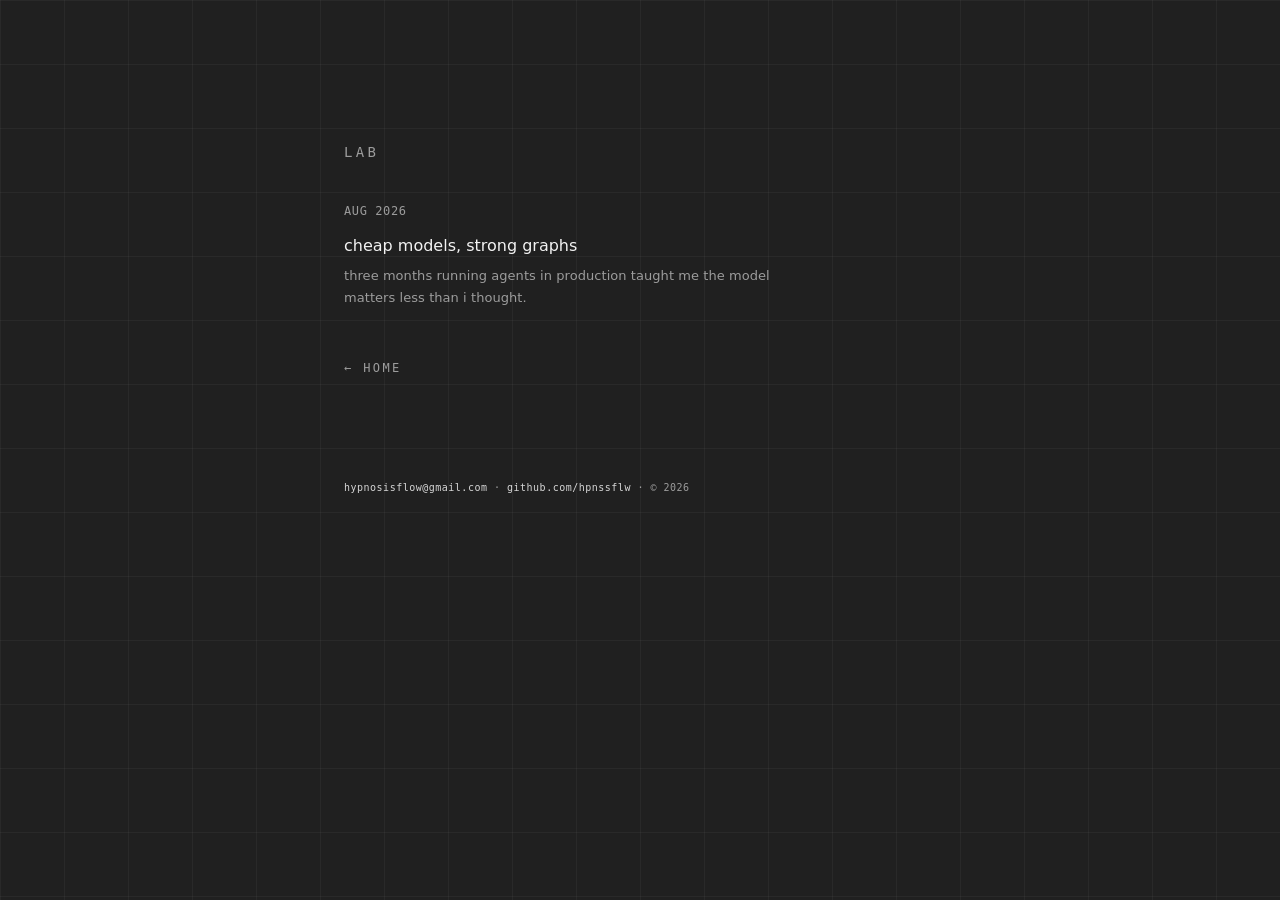
==== lab/index.html @ 03c50a2d "init: agentic project bootstrap Snapshot of the existing static landing page + LAB blog (hero, feed," ====
<!DOCTYPE html>
<html lang="en">
<head>
  <meta charset="utf-8">
  <meta name="viewport" content="width=device-width, initial-scale=1">
  <title>LAB — Artem Polozov</title>
  <meta name="description" content="Notes from running things in production.">
  <meta name="color-scheme" content="dark">
  <link rel="stylesheet" href="../styles.css">
</head>
<body class="subpage">

  <section id="lab" class="standalone">
    <div class="wrap">
      <p class="section-label">LAB</p>
      <ul class="feed">
        <li>
          <a href="cheap-models-strong-graphs.html">
            <span class="mono date">AUG 2026</span>
            <span class="title">Cheap Models, Strong Graphs</span>
            <span class="excerpt">Three months running agents in production taught me the model matters less than I thought.</span>
          </a>
        </li>
        <!-- следующие посты добавляются сюда же, тем же паттерном -->
      </ul>
      <a href="../" class="all-posts">← Home</a>
    </div>
  </section>

  <footer>
    <div class="wrap">
      <p class="mono">
        <a href="mailto:hypnosisflow@gmail.com">hypnosisflow@gmail.com</a>
        ·
        <a href="https://github.com/hpnssflw">github.com/hpnssflw</a>
        ·
        © 2026
      </p>
    </div>
  </footer>

</body>
</html>
---- styles.css ----
/* ---------------------------------------------------------------
   Digital Craftsman — Artem Polozov
   Design tokens + layout. No framework, no build step.

   Case system — every string is either UPPERCASE or lowercase, never
   Title Case or Sentence case:
     UPPERCASE  → meta and system chrome: labels, dates, navigation
     lowercase  → content: name, prose, post titles, excerpts
   The transform is presentational only. Markup keeps correct capitals
   so titles, alt text and copied text stay properly cased.
   --------------------------------------------------------------- */

:root {
  --bg: #202020;
  --text: #d6d6d6;
  --text-strong: #f2f2f2;
  --muted: #9c9c9c;

  --font-sans: "Inter", -apple-system, BlinkMacSystemFont, "Helvetica Neue",
    "Segoe UI", system-ui, sans-serif;
  --font-mono: "JetBrains Mono", "IBM Plex Mono", ui-monospace,
    SFMono-Regular, "SF Mono", Menlo, Consolas, monospace;

  /* Thin end of the system stack: Segoe UI Light / Helvetica Neue Light.
     200 degrades to the nearest available weight where Thin is absent.
     Reserved for the hero h1 only — everything else reads better at
     normal weight, especially the small mono meta text. */
  --w-thin: 200;
  --w-light: 300;
  --w-normal: 400;

  /* One scale, used everywhere below instead of ad hoc rem/px values.
     Content text sits under 13px throughout (10 · 12); display type —
     the post headline — keeps the larger steps so it still reads as a
     headline. The hero has its own smaller pair below: it sits above
     the fold on every page, so it doesn't need post-headline size to
     carry weight. */
  --fs-2xs: 0.625rem; /* 10 — mono meta: labels, dates, back links */
  --fs-xs: 0.75rem;   /* 12 — role, contact, feed title/excerpt, body copy */
  --fs-md: 1.25rem;   /* 20 — post subtitle */
  --fs-lg: 1.5rem;    /* 24 — post h1 */

  --fs-hero-lead: 0.875rem; /* 14 — hero lead paragraph */
  --fs-hero-name: 2.5rem;   /* 40 — hero h1 on desktop */
  --fs-hero-name-sm: 1.75rem; /* 28 — hero h1 on mobile */

  --measure: 640px;       /* reading column: lab index, post pages */
  --measure-wide: 1040px; /* home page: the 2x hero needs the room */
  --gutter: 24px;
}

* {
  box-sizing: border-box;
}

html {
  font-size: 16px;
  -webkit-text-size-adjust: 100%;
}

body {
  margin: 0;
  background-color: var(--bg);
  background-image: url("assets/grid-texture.svg");
  background-repeat: repeat;
  background-attachment: fixed;
  color: var(--text);
  font-family: var(--font-sans);
  font-size: var(--fs-xs);
  line-height: 1.75;
  font-weight: var(--w-normal);
  letter-spacing: 0.005em;
  -webkit-font-smoothing: antialiased;
  text-rendering: optimizeLegibility;
}

/* Pages inside /lab/ resolve the texture one level up. */
body.subpage {
  background-image: url("../assets/grid-texture.svg");
}

/* --- Shared primitives ---------------------------------------- */

.wrap {
  max-width: var(--measure);
  margin: 0 auto;
  padding: 0 var(--gutter);
}

/* The home page widens every section together — hero, feed and footer — so
   they keep a common left edge. Inner blocks stay constrained by their own
   max-width, so line length never follows the container. */
body.home .wrap {
  max-width: var(--measure-wide);
}

.mono {
  font-family: var(--font-mono);
  font-size: var(--fs-2xs);
  font-weight: var(--w-normal);
  letter-spacing: 0.05em;
}

a {
  color: inherit;
  text-decoration: none;
  transition: color 0.25s ease, outline-color 0.25s ease;
}

a:hover,
a:focus-visible {
  text-decoration: underline;
  text-underline-offset: 0.3em;
  text-decoration-thickness: 1px;
}

a:focus-visible {
  outline: 1px solid var(--muted);
  outline-offset: 4px;
}

/* UPPERCASE — meta: labels, dates, navigation */

.section-label,
#hero .role,
#hero h1,
.feed .date,
.post .date,
.all-posts,
.post .back {
  text-transform: uppercase;
}

.section-label {
  font-family: var(--font-mono);
  font-size: 0.875rem; /* 14 */
  font-weight: var(--w-normal);
  letter-spacing: 0.24em;
  color: var(--muted);
  margin: 0 0 36px;
}

/* lowercase — content: prose, titles, excerpts */

#hero .hero-text,
.feed .title,
.feed .excerpt,
.post h1,
.post .subtitle,
.post .body {
  text-transform: lowercase;
}

/* --- Hero ------------------------------------------------------ */

#hero {
  padding: 200px 0 100px;
}

@keyframes fade-in-up {
  from {
    opacity: 0;
    transform: translateY(10px);
  }
  to {
    opacity: 1;
    transform: translateY(0);
  }
}

/* One-shot entrance on load, staggered top to bottom. `both` holds the
   0%/100% state outside the animation's active range so nothing flashes
   unstyled before it starts or snaps back after it ends. */
#hero .role,
#hero h1,
#hero .hero-text,
#hero .contact,
#hero .portrait {
  animation: fade-in-up 0.7s cubic-bezier(0.16, 1, 0.3, 1) both;
}

#hero .role {
  animation-delay: 0s;
}

#hero .portrait {
  animation-delay: 0.05s;
}

#hero h1 {
  animation-delay: 0.1s;
}

#hero .hero-text {
  animation-delay: 0.2s;
}

#hero .contact {
  animation-delay: 0.3s;
}

/* Portrait left, text right, on one grid so the image can span exactly
   from the name to the contacts. `display: contents` on .hero-body lets
   its children become grid items without changing the markup.

   Row map:  1 role · 2 name · 3 description · 4 contacts
   The portrait occupies column 1, rows 2–4 — flush with the name at top,
   flush with the contact line at bottom. */
.hero-layout {
  display: grid;
  grid-template-columns: auto minmax(0, 1fr);
  column-gap: 48px;
}

.hero-body {
  display: contents;
}

/* Vertical rhythm moves onto the rows the portrait spans, so the image
   ends level with the text instead of hanging below a trailing margin. */
#hero .role {
  grid-column: 2;
  grid-row: 1;
  font-family: var(--font-mono);
  font-size: var(--fs-xs);
  font-weight: var(--w-normal);
  letter-spacing: 0.2em;
  color: var(--muted);
  margin: 0 0 28px;
}

#hero h1 {
  grid-column: 2;
  grid-row: 2;
  font-size: var(--fs-hero-name);
  line-height: 1.15;
  font-weight: var(--w-thin);
  letter-spacing: 0.05em;
  color: var(--text-strong);
  margin: 0 0 26px;
}

#hero .hero-text {
  grid-column: 2;
  grid-row: 3;
  margin: 0;
  font-size: var(--fs-hero-lead);
  line-height: 1.6;
  max-width: 26em;
  color: var(--muted);
}

/* The only accent the monochrome palette allows: the lead-in drops to
   muted, the thesis stays at full strength and turns italic. Contrast of
   value and slope, not of hue. Weight stays light — italic already carries
   the emphasis, and bolding it as well would fight the thin setting. */
.accent {
  color: var(--text-strong);
  font-style: italic;
}

#hero .contact {
  grid-column: 2;
  grid-row: 4;
  margin: 40px 0 0;
  font-size: var(--fs-xs);
  letter-spacing: 0.03em;
}

/* Height comes from the rows it spans, so it always matches the text block.
   grayscale() keeps the page monochrome. */
#hero .portrait {
  grid-column: 1;
  grid-row: 2 / 5;
  align-self: stretch;
  display: block;
  width: 160px;
  height: 100%;
  object-fit: cover;
  object-position: 68% 40%;
  filter: grayscale(1) contrast(1.05);
  transition: transform 0.5s cubic-bezier(0.16, 1, 0.3, 1), filter 0.5s ease;
}

#hero .portrait:hover {
  transform: scale(1.015);
  filter: grayscale(1) contrast(1.1);
}

#hero .contact {
  color: var(--muted);
}

#hero .contact a {
  color: var(--text);
}

/* --- LAB feed -------------------------------------------------- */

#lab {
  padding-bottom: 100px;
}

/* Feed as its own page (/lab/) — needs top air the hero normally provides. */
#lab.standalone {
  padding-top: 140px;
}

.feed {
  list-style: none;
  margin: 0 0 48px;
  padding: 0;
}

.feed li + li {
  margin-top: 48px;
}

.feed a {
  display: block;
  transition: transform 0.3s ease;
}

.feed a:hover,
.feed a:focus-visible {
  text-decoration: none;
  transform: translateX(4px);
}

.feed .date {
  display: block;
  font-size: var(--fs-xs);
  color: var(--muted);
  margin-bottom: 12px;
}

.feed .title {
  display: block;
  font-size: 1rem; /* 16 — a step up from the base 12px content tier */
  font-weight: var(--w-normal);
  letter-spacing: 0;
  color: var(--text-strong);
  line-height: 1.45;
  margin-bottom: 8px;
}

.feed a:hover .title,
.feed a:focus-visible .title {
  text-decoration: underline;
  text-underline-offset: 0.3em;
  text-decoration-thickness: 1px;
}

.feed .excerpt {
  display: block;
  font-size: 0.8125rem; /* 13 */
  color: var(--muted);
  max-width: 34em;
}

.all-posts {
  font-family: var(--font-mono);
  font-size: var(--fs-xs);
  font-weight: var(--w-normal);
  letter-spacing: 0.2em;
  color: var(--muted);
}

/* --- Post ------------------------------------------------------ */

.post {
  padding: 140px 0 160px;
}

.post .date {
  color: var(--muted);
  margin: 0 0 26px;
}

.post h1 {
  font-size: var(--fs-lg);
  line-height: 1.3;
  font-weight: var(--w-thin);
  letter-spacing: -0.005em;
  color: var(--text-strong);
  margin: 0 0 20px;
}

.post .subtitle {
  font-size: var(--fs-md);
  color: var(--muted);
  margin: 0 0 72px;
  max-width: 34em;
}

.post .body h2 {
  font-size: var(--fs-xs);
  font-weight: var(--w-normal);
  letter-spacing: 0.01em;
  color: var(--text-strong);
  line-height: 1.5;
  margin: 64px 0 16px;
}

/* The numeral is meta, so it stays uppercase-tier styling inside a
   lowercase heading. */
.post .body h2 .num {
  font-family: var(--font-mono);
  font-size: var(--fs-2xs);
  font-weight: var(--w-normal);
  letter-spacing: 0.14em;
  color: var(--muted);
  margin-right: 14px;
}

.post .body p {
  margin: 0 0 20px;
}

.post .body ul {
  margin: 0 0 20px;
  padding-left: 1.2em;
}

.post .body li {
  margin-bottom: 8px;
}

.post .body code {
  font-family: var(--font-mono);
  font-size: 0.875em;
  font-weight: var(--w-normal);
  color: var(--text-strong);
}

.post .body em {
  font-style: italic;
  color: var(--text-strong);
}

.post .back {
  display: inline-block;
  margin-top: 88px;
  font-family: var(--font-mono);
  font-size: var(--fs-2xs);
  font-weight: var(--w-normal);
  letter-spacing: 0.2em;
  color: var(--muted);
}

/* --- Footer ---------------------------------------------------- */

footer {
  padding-bottom: 96px;
}

footer p {
  margin: 0;
  color: var(--muted);
}

footer a {
  color: var(--text);
}

/* --- Mobile ---------------------------------------------------- */

@media (max-width: 640px) {
  :root {
    --gutter: 20px;
  }

  #hero {
    padding: 112px 0 64px;
  }

  /* Not enough width for two columns — the grid collapses back to normal
     flow and the portrait returns to a fixed crop above the text. */
  .hero-layout {
    display: block;
  }

  .hero-body {
    display: block;
  }

  #hero .portrait {
    width: 68px;
    height: 88px;
    margin: 0 0 30px;
  }

  #hero .role {
    letter-spacing: 0.18em;
    margin-bottom: 18px;
  }

  #hero h1 {
    font-size: var(--fs-hero-name-sm);
    margin-bottom: 18px;
  }

  #hero .contact {
    margin-top: 34px;
  }

  #lab {
    padding-bottom: 64px;
  }

  #lab.standalone {
    padding-top: 88px;
  }

  .feed li + li {
    margin-top: 40px;
  }

  .post {
    padding: 88px 0 96px;
  }

  .post h1 {
    font-size: var(--fs-md);
  }

  .post .subtitle {
    margin-bottom: 56px;
  }

  footer {
    padding-bottom: 64px;
  }
}

/* --- Motion -------------------------------------------------------- */

@media (prefers-reduced-motion: reduce) {
  * {
    animation-duration: 0.01ms !important;
    animation-delay: 0s !important;
    transition-duration: 0.01ms !important;
  }
}
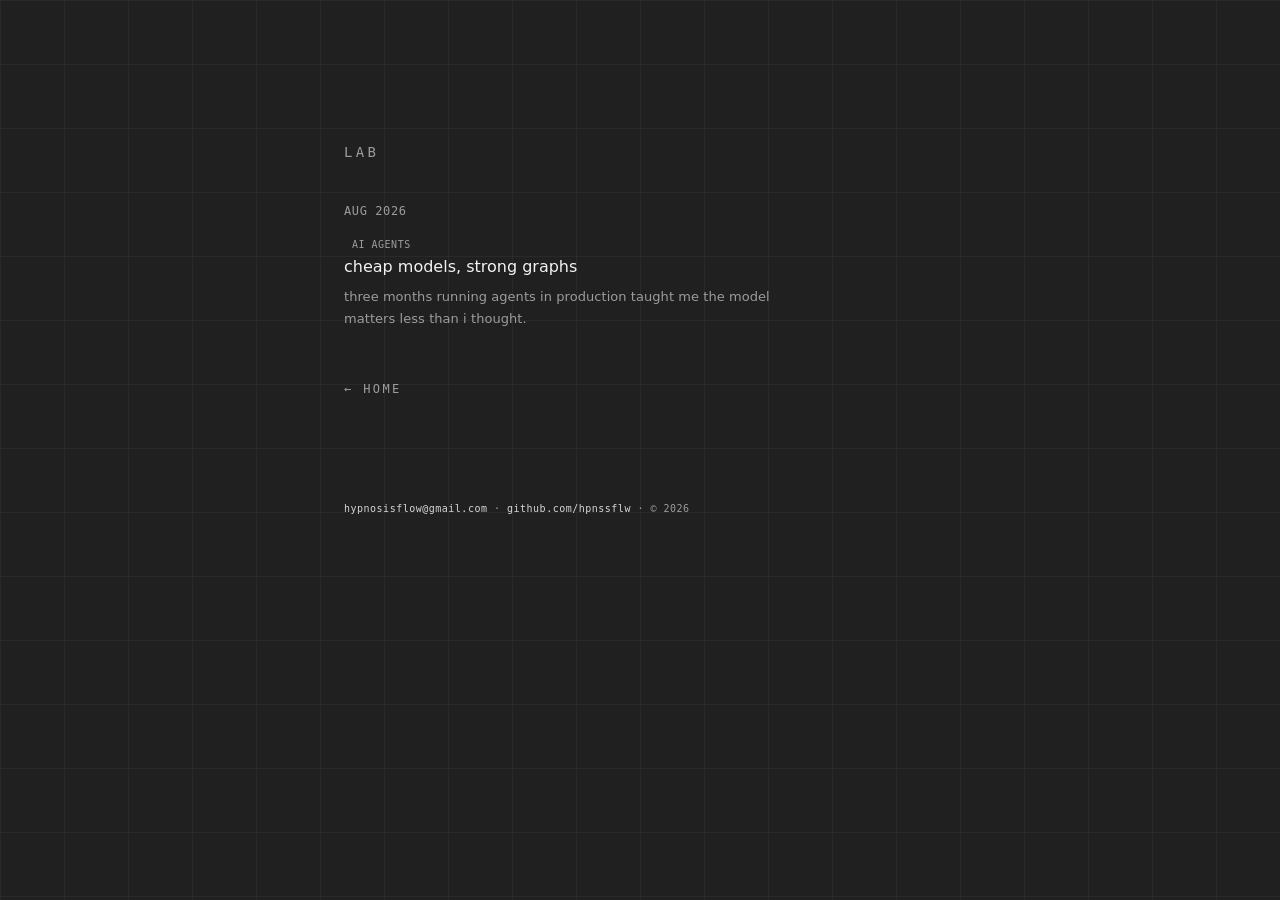
==== commit 7be6c45e: "Add AI AGENTS tag to LAB feed and post header Establish .tag styling and add 'AI AGENTS' tag to the " ====
--- a/lab/index.html
+++ b/lab/index.html
@@ -16,7 +16,7 @@
       <ul class="feed">
         <li>
           <a href="cheap-models-strong-graphs.html">
-            <span class="mono date">AUG 2026</span>
+            <span class="mono date">AUG 2026</span><span class="mono tag">AI AGENTS</span>
             <span class="title">Cheap Models, Strong Graphs</span>
             <span class="excerpt">Three months running agents in production taught me the model matters less than I thought.</span>
           </a>
--- a/styles.css
+++ b/styles.css
@@ -334,6 +334,15 @@
   margin-bottom: 12px;
 }
 
+.tag {
+  color: var(--muted);
+}
+
+.feed .date + .tag,
+.post .date + .tag {
+  margin-left: 8px;
+}
+
 .feed .title {
   display: block;
   font-size: 1rem; /* 16 — a step up from the base 12px content tier */
@@ -366,6 +375,41 @@
   color: var(--muted);
 }
 
+/* --- FOCUS ------------------------------------------------------ */
+
+#focus {
+  padding-bottom: 100px;
+}
+
+.topics {
+  list-style: none;
+  margin: 0;
+  padding: 0;
+}
+
+.topics li + li {
+  margin-top: 32px;
+}
+
+.topic-name {
+  display: block;
+  font-size: 1rem; /* 16 — matches .feed .title */
+  font-weight: var(--w-normal);
+  letter-spacing: 0;
+  color: var(--text-strong);
+  line-height: 1.45;
+  margin-bottom: 8px;
+  text-transform: lowercase;
+}
+
+.topic-gloss {
+  display: block;
+  font-size: 0.8125rem; /* 13 — matches .feed .excerpt */
+  color: var(--muted);
+  max-width: 34em;
+  text-transform: lowercase;
+}
+
 /* --- Post ------------------------------------------------------ */
 
 .post {
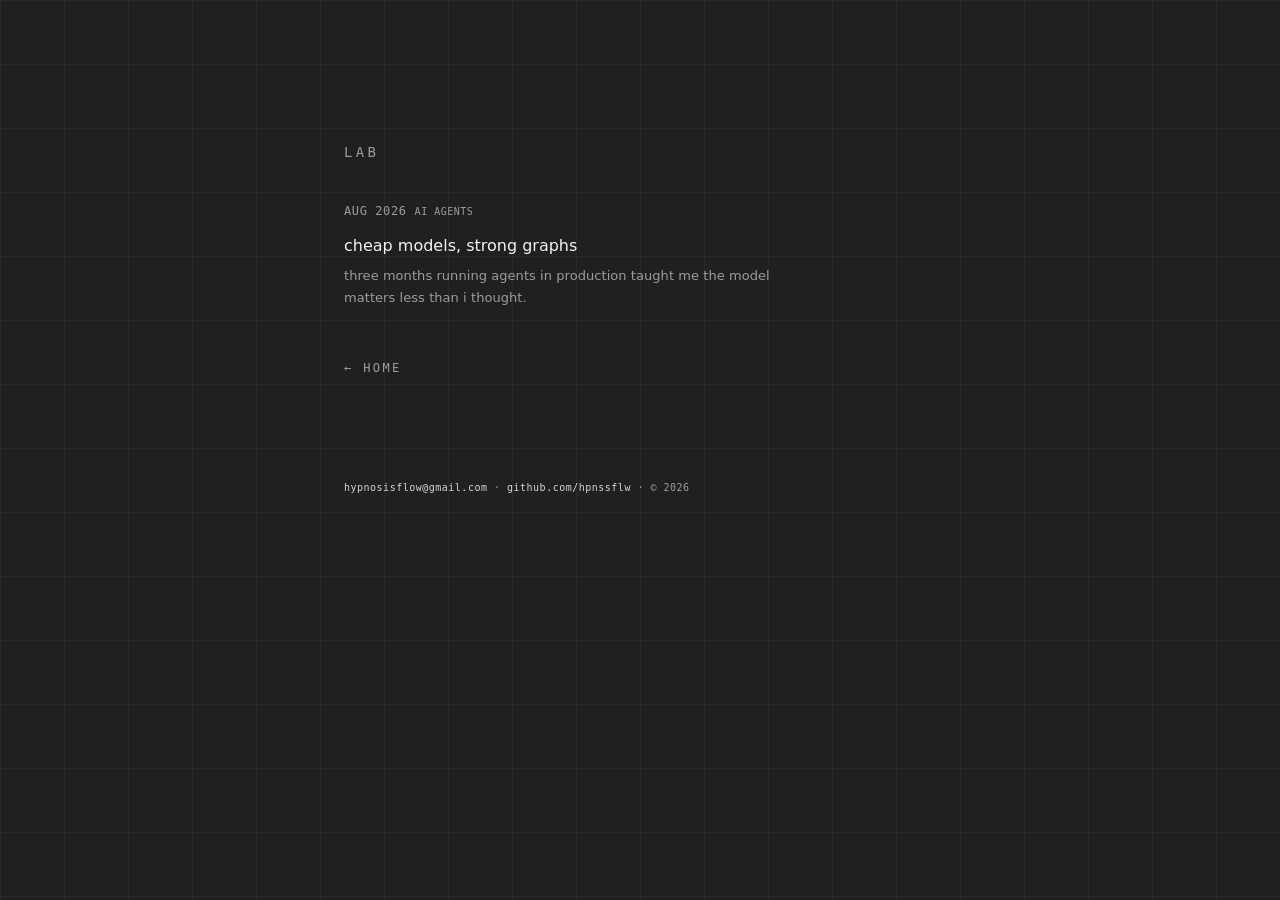
==== commit 9fd0bec3: "Fix tag rendering and case enforcement in LAB feed Fixed two issues from code review: 1. Date and ta" ====
--- a/lab/index.html
+++ b/lab/index.html
@@ -16,7 +16,7 @@
       <ul class="feed">
         <li>
           <a href="cheap-models-strong-graphs.html">
-            <span class="mono date">AUG 2026</span><span class="mono tag">AI AGENTS</span>
+            <span class="meta"><span class="mono date">AUG 2026</span><span class="mono tag">AI AGENTS</span></span>
             <span class="title">Cheap Models, Strong Graphs</span>
             <span class="excerpt">Three months running agents in production taught me the model matters less than I thought.</span>
           </a>
--- a/styles.css
+++ b/styles.css
@@ -127,7 +127,8 @@
 .feed .date,
 .post .date,
 .all-posts,
-.post .back {
+.post .back,
+.tag {
   text-transform: uppercase;
 }
 
@@ -328,9 +329,14 @@
 }
 
 .feed .date {
-  display: block;
   font-size: var(--fs-xs);
   color: var(--muted);
+}
+
+.feed .meta {
+  display: flex;
+  align-items: baseline;
+  gap: 8px;
   margin-bottom: 12px;
 }
 
@@ -338,7 +344,6 @@
   color: var(--muted);
 }
 
-.feed .date + .tag,
 .post .date + .tag {
   margin-left: 8px;
 }
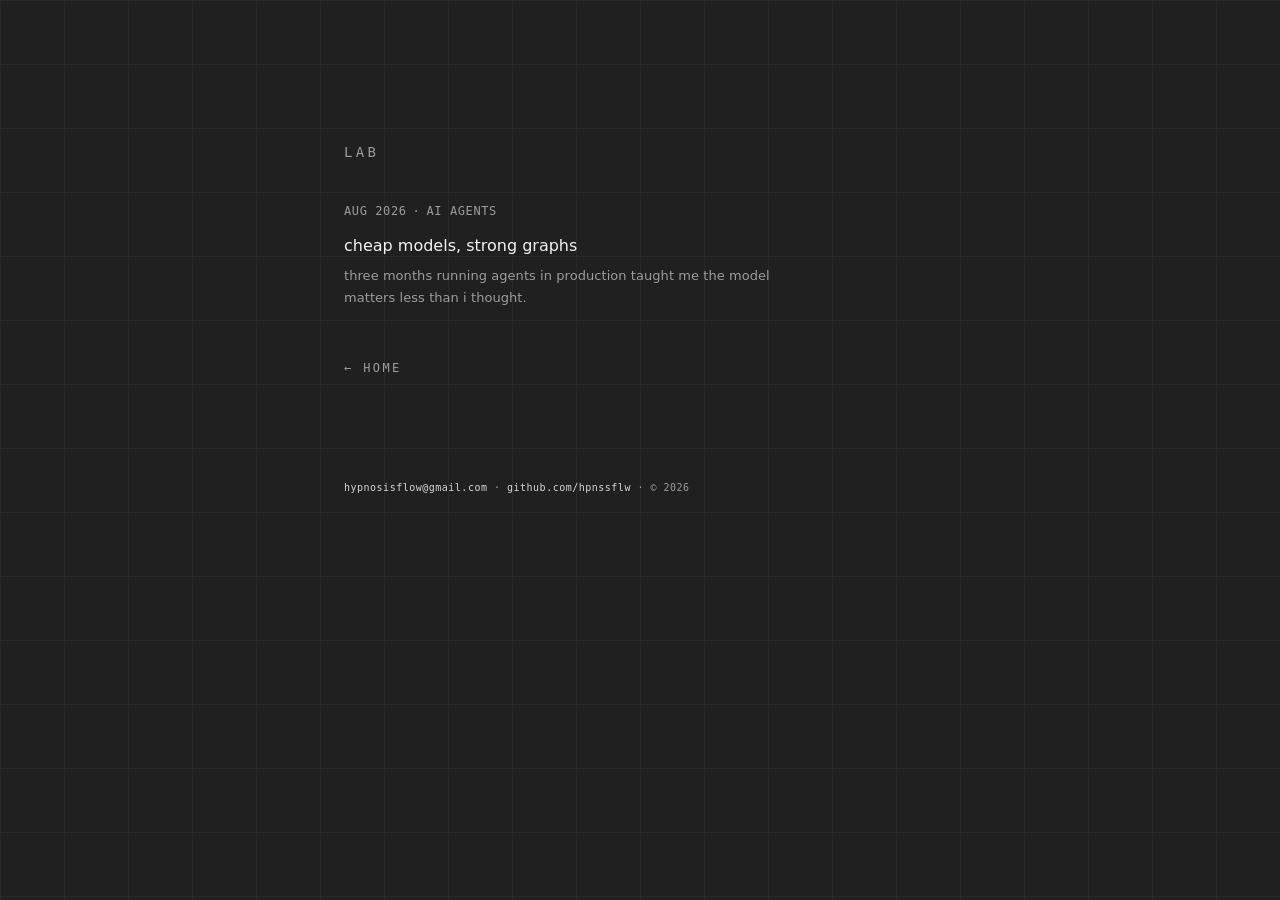
==== commit 2fd75296: "Fix LAB tag separator, feed font-size mismatch, FOCUS case system and mobile spacing - Add a middot " ====
--- a/lab/index.html
+++ b/lab/index.html
@@ -16,7 +16,7 @@
       <ul class="feed">
         <li>
           <a href="cheap-models-strong-graphs.html">
-            <span class="meta"><span class="mono date">AUG 2026</span><span class="mono tag">AI AGENTS</span></span>
+            <span class="meta"><span class="mono date">AUG 2026</span><span class="mono sep">·</span><span class="mono tag">AI AGENTS</span></span>
             <span class="title">Cheap Models, Strong Graphs</span>
             <span class="excerpt">Three months running agents in production taught me the model matters less than I thought.</span>
           </a>
--- a/styles.css
+++ b/styles.css
@@ -148,7 +148,9 @@
 .feed .excerpt,
 .post h1,
 .post .subtitle,
-.post .body {
+.post .body,
+.topic-name,
+.topic-gloss {
   text-transform: lowercase;
 }
 
@@ -336,16 +338,27 @@
 .feed .meta {
   display: flex;
   align-items: baseline;
-  gap: 8px;
+  gap: 6px;
   margin-bottom: 12px;
 }
 
+/* Tag rides at the same size as the date it sits next to — .feed .date
+   wins fs-xs by specificity above, so .tag and .sep need the same bump
+   here or they'd render smaller (10px .mono default) next to a 12px date. */
+.feed .meta .tag,
+.feed .meta .sep {
+  font-size: var(--fs-xs);
+}
+
 .tag {
   color: var(--muted);
 }
 
-.post .date + .tag {
-  margin-left: 8px;
+/* "·" between date and tag — same muted mono treatment as the date/tag
+   spans it sits between (see hero contact line / footer for the same
+   separator convention on plain, non-mono text). */
+.sep {
+  color: var(--muted);
 }
 
 .feed .title {
@@ -404,7 +417,6 @@
   color: var(--text-strong);
   line-height: 1.45;
   margin-bottom: 8px;
-  text-transform: lowercase;
 }
 
 .topic-gloss {
@@ -412,7 +424,6 @@
   font-size: 0.8125rem; /* 13 — matches .feed .excerpt */
   color: var(--muted);
   max-width: 34em;
-  text-transform: lowercase;
 }
 
 /* --- Post ------------------------------------------------------ */
@@ -423,6 +434,15 @@
 
 .post .date {
   color: var(--muted);
+}
+
+/* Same flat date + sep + tag pattern as .feed .meta, just block instead of
+   flex-in-a-link; carries the margin-bottom the old single .date <p> used
+   to own. */
+.post .meta {
+  display: flex;
+  align-items: baseline;
+  gap: 6px;
   margin: 0 0 26px;
 }
 
@@ -553,6 +573,14 @@
     margin-top: 34px;
   }
 
+  #focus {
+    padding-bottom: 64px;
+  }
+
+  .topics li + li {
+    margin-top: 24px;
+  }
+
   #lab {
     padding-bottom: 64px;
   }
